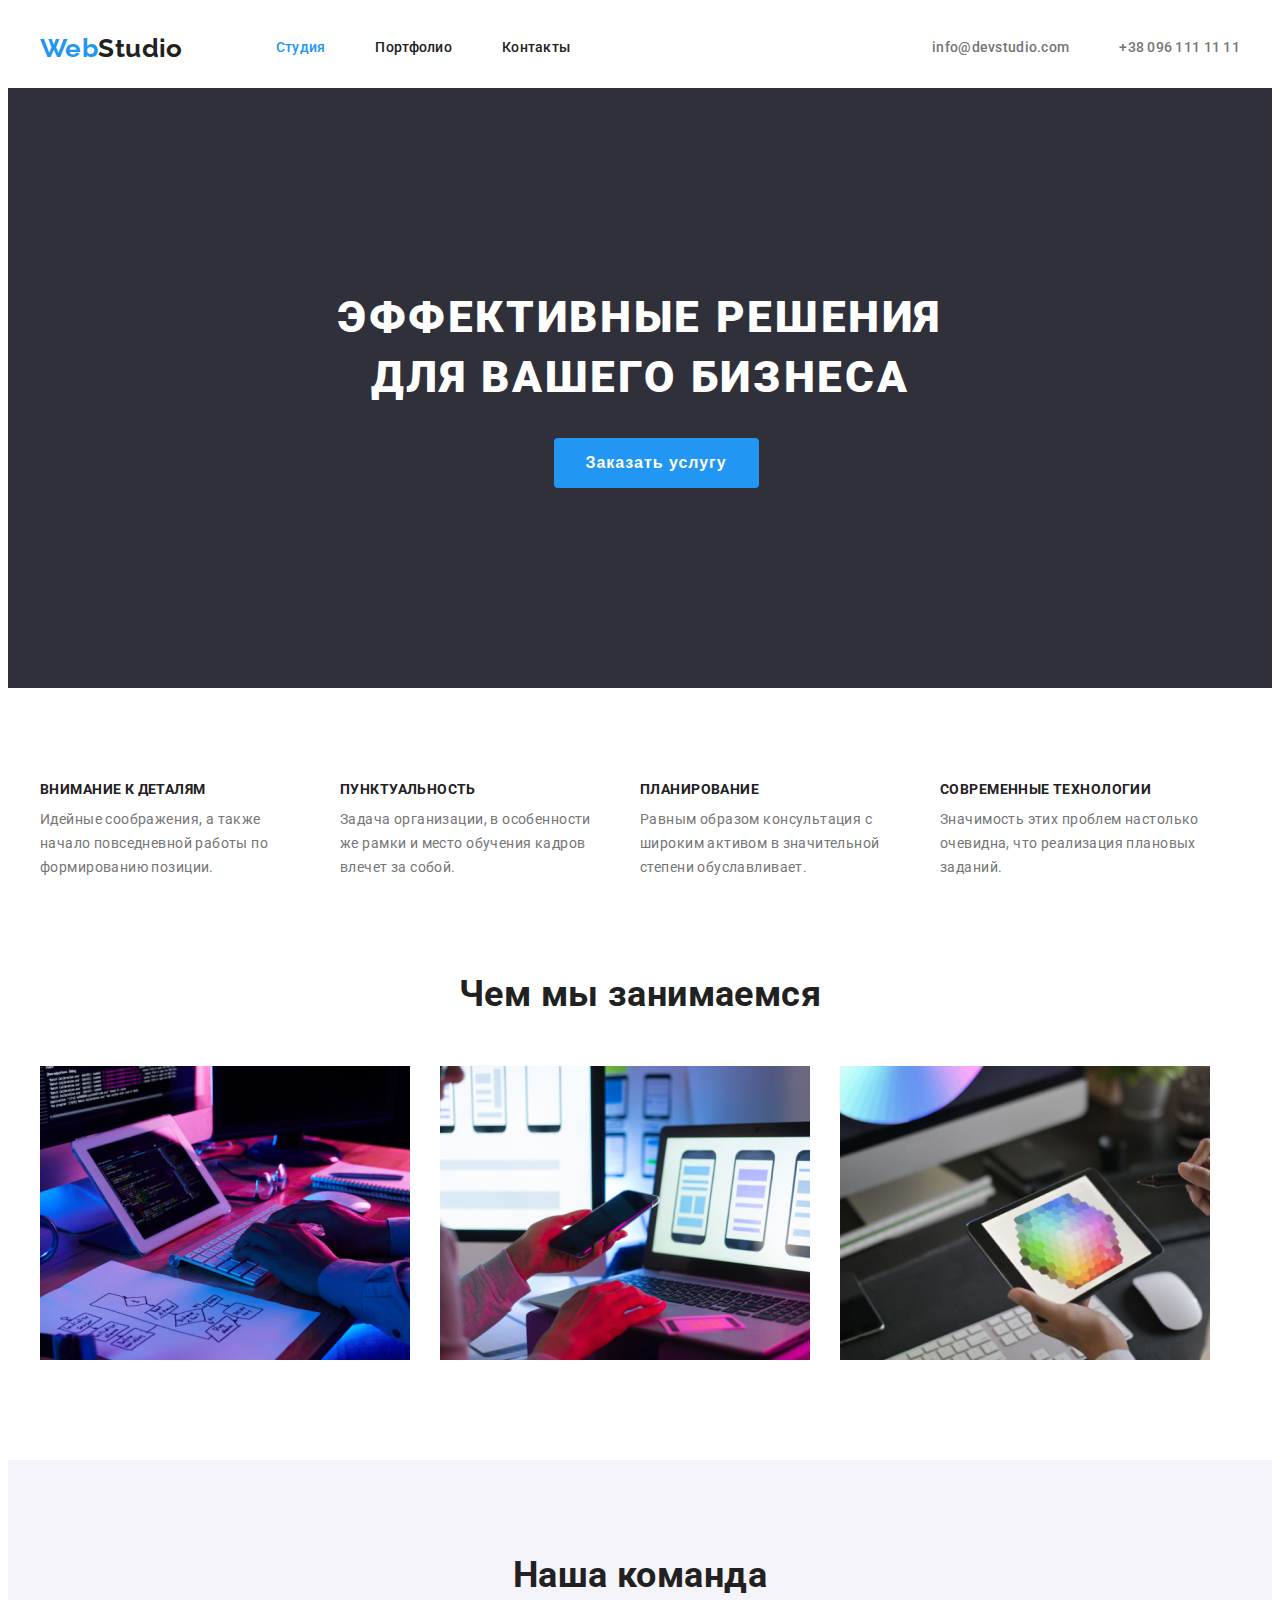
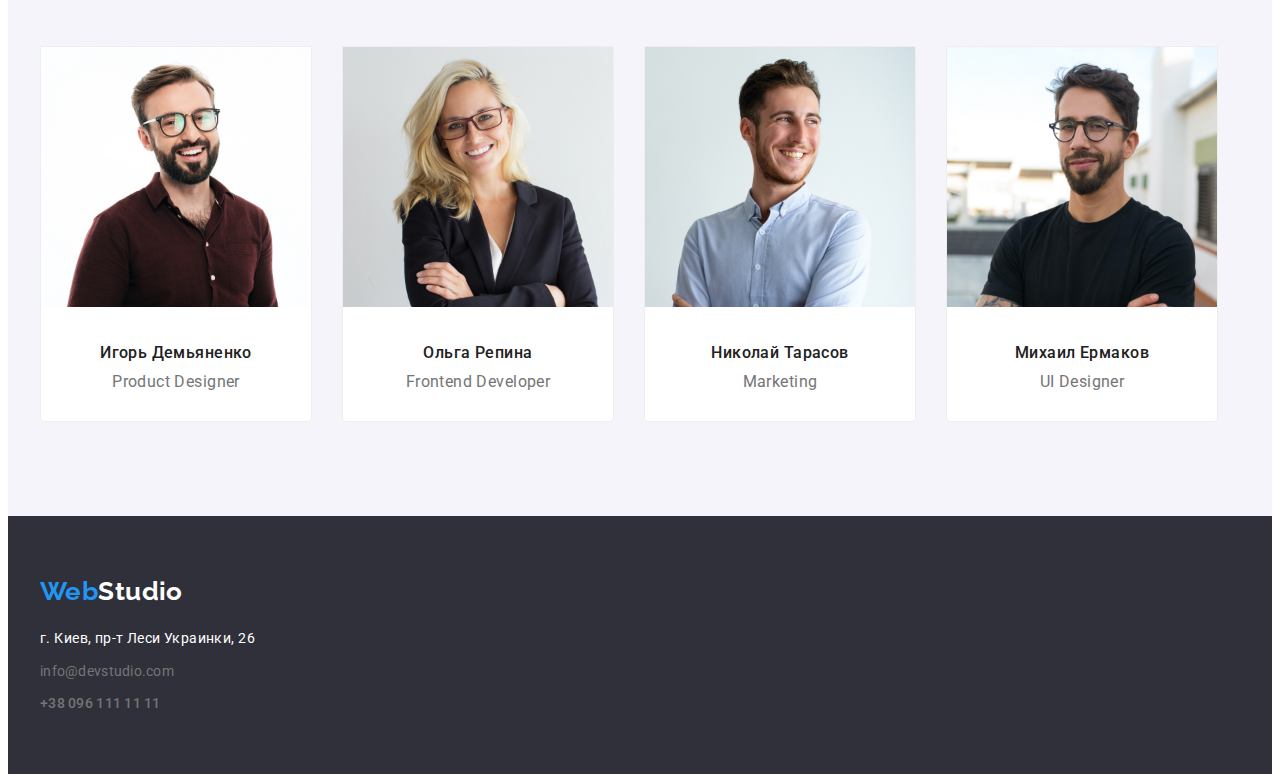
==== index.html @ ed51237a "blok-model flexbox" ====
<!DOCTYPE html>
<html lang="ru">
<head>
    <meta charset="UTF-8">
    <meta name="viewport" content="width=device-width, initial-scale=1.0">
    <title>Studio</title>
    
    <link href="https://fonts.googleapis.com/css2?family=Raleway:wght@700&family=Roboto:wght@400;500;700;900&display=swap"
        rel="stylesheet">
    <link rel="stylesheet" href="https://cdnjs.cloudflare.com/ajax/libs/modern-normalize/1.0.0/modern-normalize.min.css" integrity="sha512-ISS7cAi1PEhQ8jnbJpJZMd29NlhNj4AWYyLOSp2CE/CsHxTCu+r+t0D2yoJudVrd0/8fTVPUVDzY5Tvli75u/g==" crossorigin="anonymous" />
    <link rel="stylesheet" href="./css/main.css" />
</head>
<body>
    <!--Верхняя линия -->
    <header class="container">
        <nav class="site-nav">
            <a class="logo" href="./index.html"><span>Web</span>Studio</a>
            <ul class="navigation">
                <li class="item"><a class="link-current" href="./index.html">Студия</a></li>
                <li class="item"><a class="link" href="./portfolio.html">Портфолио</a></li>
                <li class="item"><a class="link" href="">Контакты</a></li>
            </ul>
            <ul class="address-link">
                <li class="item"><a class="address" href="mailto:info@devstudio.com">info@devstudio.com</a></li>
                <li class="item"><a class="address" href="tel:+380961111111">+38 096 111 11 11</a></li>
            </ul>
    </nav>
    </header>
   <main>
        <!--Шапка-->
        <section class="hero">
            <div class="container">
                <h1 class="hero-title">Эффективные решения <br/> для вашего бизнеса</h1>
                <button type="button" class="button-order-service">Заказать услугу</button>
            </div>
            
        </section>
        <!--Особенности-->
        <section class="container features">
            <h2 class="hidden-title">Особенности</h2>
            <ul  class="features-list">
                <li class="item"><h3 class="features-title">Внимание к деталям</h3><p class="features-text">Идейные соображения, а также начало повседневной работы по формированию позиции.</p></li>
                <li class="item"><h3 class="features-title">Пунктуальность</h3><p class="features-text">Задача организации, в особенности же рамки и место обучения кадров влечет за собой.</p></li>
                <li class="item"><h3 class="features-title">Планирование</h3><p class="features-text">Равным образом консультация с широким активом в значительной степени обуславливает.</p></li>
                <li class="item"><h3 class="features-title">Современные технологии</h3><p class="features-text">Значимость этих проблем настолько очевидна, что реализация плановых заданий.</p></li>
            </ul>
        </section>
        <!--Занятие-->
        <section class="container works">
            <h2 class="works-header">Чем мы занимаемся</h2>
            <ul class="works-list">
                <li class="works-list-item"><img src="./images/box-1.jpg" alt="Написание кода" width="370"></li>
                <li class="works-list-item"><img src="./images/box-2.jpg" alt="Разработка мобильного приложения" width="370"></li>
                <li class="works-list-item"><img src="./images/box-3.jpg" alt="Дизайн приложения" width="370"></li>
            </ul>
        </section>
        <!--Команда-->
        <section class="team">
            <div class="container">
                <h2 class="team-header">Наша команда</h2>
            <ul class="team-list">
                <li class="team-member">
                    <img src="./images/team-1.jpg" alt="Фото члена команды" width="270">
                    <h3 class="member-name">Игорь Демьяненко</h3>
                    <p class="member-position">Product Designer</p>
                </li>
                <li class="team-member">
                    <img src="./images/team-2.jpg" alt="Фото члена команды" width="270">
                    <h3  class="member-name">Ольга Репина</h3>
                    <p class="member-position">Frontend Developer</p>
                </li>
                <li class="team-member">
                    <img src="./images/team-3.jpg" alt="Фото члена команды" width="270">
                    <h3  class="member-name">Николай Тарасов</h3>
                    <p class="member-position">Marketing</p>
                </li>
                <li class="team-member"> 
                    <img src="./images/team-4.jpg" alt="Фото члена команды" width="270">
                    <h3  class="member-name">Михаил Ермаков</h3>
                    <p class="member-position">UI Designer</p>
                </li>
            </ul>
            </div>
        </section>
   </main>
   <!--Подвал-->
<footer class="footer">
    <div class="container">
        <a class="logo" href="./index.html"><span>Web</span>Studio</a>
        <address class="footer-addr">
        <p class="footer-street">г. Киев, пр-т Леси Украинки, 26</p>
        <a class="address" href="mailto:info@devstudio.com">info@devstudio.com</a>
        <a class="address" href="tel:+380961111111">+38 096 111 11 11</a>
    </address>
    </div>
</footer>
</body>
</html>
---- css/main.css ----
:root {
  --accent-color: #2196f3;
  --basic-color: #212121;
  --second-color: #ffffff;
  --content-color: #757575;
  --second-background-color: #2f303a;
  --button-background: #eeeeee;
}

body {
  background-color: var(--second-color);
  color: var(--basic-color);
  font-family: "Roboto", sans-serif;
  font-size: 14px;
  line-height: 1.5;
  letter-spacing: 0.03em;
}
h1, h2, h3, ul, p {
  margin: 0;
  padding: 0;
  }

a {
  text-decoration: none;
  color: #212121;
}
li {
  list-style-type: none;
}
/*================STUDIO=================*/
/*Верхняя линия */
.container {
  width: 1200px;
  margin-left: auto;
  margin-right: auto;
  padding-left: 15px;
  padding-right: 15px;
}
.site-nav {
  display: flex;
  align-items: center;
}
.navigation {
  display: flex;
  
}
.navigation .item:first-child {
  margin-left: 93px;
  }
.navigation .item:not(:last-child) {
  margin-right: 50px;
  }
.site-nav .address-link {
  display: flex;
  margin-left: auto;
  }
.navigation .link,
.address-link .address {
  display: block;
  padding-top: 32px;
  padding-bottom: 32px;
  }
  .address-link .item:not(:last-child) {
    margin-right: 50px;
    }
.logo {
  color: var(--basic-color);
  font-family: "Raleway";
  font-weight: 700;
  font-size: 26px;
  line-height: 1.19;
}

.logo span {
  color: var(--accent-color);
}

.navigation .link,
.navigation .link-current,
.address {
  color: var(--basic-color);
  font-weight: 500;
  line-height: 1.14;
  letter-spacing: 0.02em;
}
.navigation .link-current {
  display: block;
  padding-top: 32px;
  padding-bottom: 32px;
  color: var(--accent-color);
}

.address {
  color: var(--content-color);
}
.navigation .link:hover,
.navigation .link:focus,
.address:hover,
.address:focus {
  color: var(--accent-color);
}
/*======================= Шапка ====================*/
/*outline: 2px solid red;*/
.hero {
  padding-top: 200px;
  padding-bottom: 200px;
  text-align: center;
  background-color: var(--second-background-color);
}
.hero .hero-title {
  margin-bottom: 30px;

  color: var(--second-color);
  font-weight: 900;
  font-size: 44px;
  line-height: 1.36;
  letter-spacing: 0.06em;
  text-align: center;
  text-transform: uppercase;
}

.button-order-service {
  margin-left: 32px;
  border-radius: 4px;
  padding: 10px 32px;

  text-align: center;
  background-color: var(--accent-color);
  color: var(--second-color);
  font-size: 16px;
  font-weight: 700;
  line-height: 1.88;
  letter-spacing: 0.06em;
  border: none;
}
/*=================== Особенности ====================*/
.features {
  margin-top: 94px;
  margin-bottom: 94px;
}
.features-list {
  display: flex;
}
.features-list .item:not(:last-child) {
  margin-right: 30px;
  }
  .features-list .item {
    width: 270px;
    }
.hidden-title {
  display: block;

  position: absolute;
  width: 1px;
  height: 1px;
  margin: -1px;
  border: 0;
  padding: 0;
  white-space: nowrap;
  clip-path: inset(100%);
  clip: rect(0 0 0 0);
  overflow: hidden;
}
.features-title {
  margin-bottom: 10px;

  font-weight: 700;
  font-size: 14px;
  line-height: 1.14;
  text-transform: uppercase;
}
.features-text {
  color: var(--content-color);
  font-weight: 400;
  line-height: 1.71;
}
/*================= Чем мы занимаемся =================*/
.works {
  margin-bottom: 94px;
}
.works-list {
  display: flex;
  width: 370;
}
.works-list-item:not(:last-child) {
  margin-right: 30px;
  }
.works-header,
.team-header {
  margin-bottom: 50px;

  font-weight: 700;
  font-size: 36px;
  line-height: 1.17;
  text-align: center;
}

/*======================== Команда ===============*/
.team {
  padding-top: 94px;
  padding-bottom: 94px;
  background-color: #F5F4FA;
}
.team-list {
  display: flex;
  margin-top: 50px;
  margin-bottom: 94;
}
.team-member:not(:last-child) {
  margin-right: 30px;
  }
  .team-member{
    background-color: var(--second-color);
    border: 1px solid var(--button-background);
    border-radius: 0px 0px 4px 4px;
  }
.member-name {
  margin-top: 30px;
  margin-bottom: 10px;
}
.member-position {
  margin-bottom: 30px;
}
.member-name,
.member-position {
  font-weight: 500;
  font-size: 16px;
  line-height: 1.19;
  text-align: center;
}
.member-position {
  color: var(--content-color);
  font-weight: 400;
}
/*============== Footer ===============*/
.footer {
  background-color: #2f303a;
}
.footer .container{
  padding-top: 60px;
  padding-bottom: 60px;
}
.footer .logo {
  display: inline-block;
  margin-bottom: 20px;

  color: var(--second-color);
}
.footer-addr {
  display: block;
  font-style: normal;
}
.footer-street,
.footer .address:not(:last-child) {
  display: block;
  margin-bottom: 9px;

  font-weight: 400;
  line-height: 1.71;
}
.footer-street {
  color: var(--second-color);
}

/*================PORTFOLIO=================*/
.header {
  border: 1px solid #ececec;
}
.portfolio {
  margin-top: 94px;
  margin-bottom: 94px;
}
.Portfolio-filter {
  display: flex;
  margin-bottom: 34px;
  padding-bottom: 16px;
  justify-content: center;
}
.Portfolio-filter .item:not(:last-child) {
  margin-right: 8px;
  }
.portfolio-button {
  padding: 6px 22px;
  border-radius: 4px;

  background-color: #F5F4FA;
  color: var(--basic-color);
  font-size: 16px;
  font-weight: 500;
  line-height: 1.63;
  border: none;
  text-align: center;
}
.portfolio-button:hover,
.portfolio-button:focus {
  color: var(--second-color);
  background-color: var(--accent-color);
}
.examples-list {
  display: flex;
  flex-wrap: wrap;
  }
.examples-item{
  background-color: var(--second-color);
  border: 1px solid var(--button-background);
  width: 370px;
  }
  .examples-item:not(:nth-last-child(-n+3)) {
    margin-bottom: 30px;
    }
  .examples-item:not(:nth-child(3n)) {
    margin-right: 30px;
    }
.examples-title {
  
  display: flex;
  font-weight: 700;
  font-size: 18px;
  line-height: 2;
  letter-spacing: 0.06em;
}
.examples-text {
  margin-top: 4px;
  color: var(--content-color);
  font-weight: 400;
  font-size: 16px;
  line-height: 1.88;
}
.title-text {
margin: 20px 24px;}
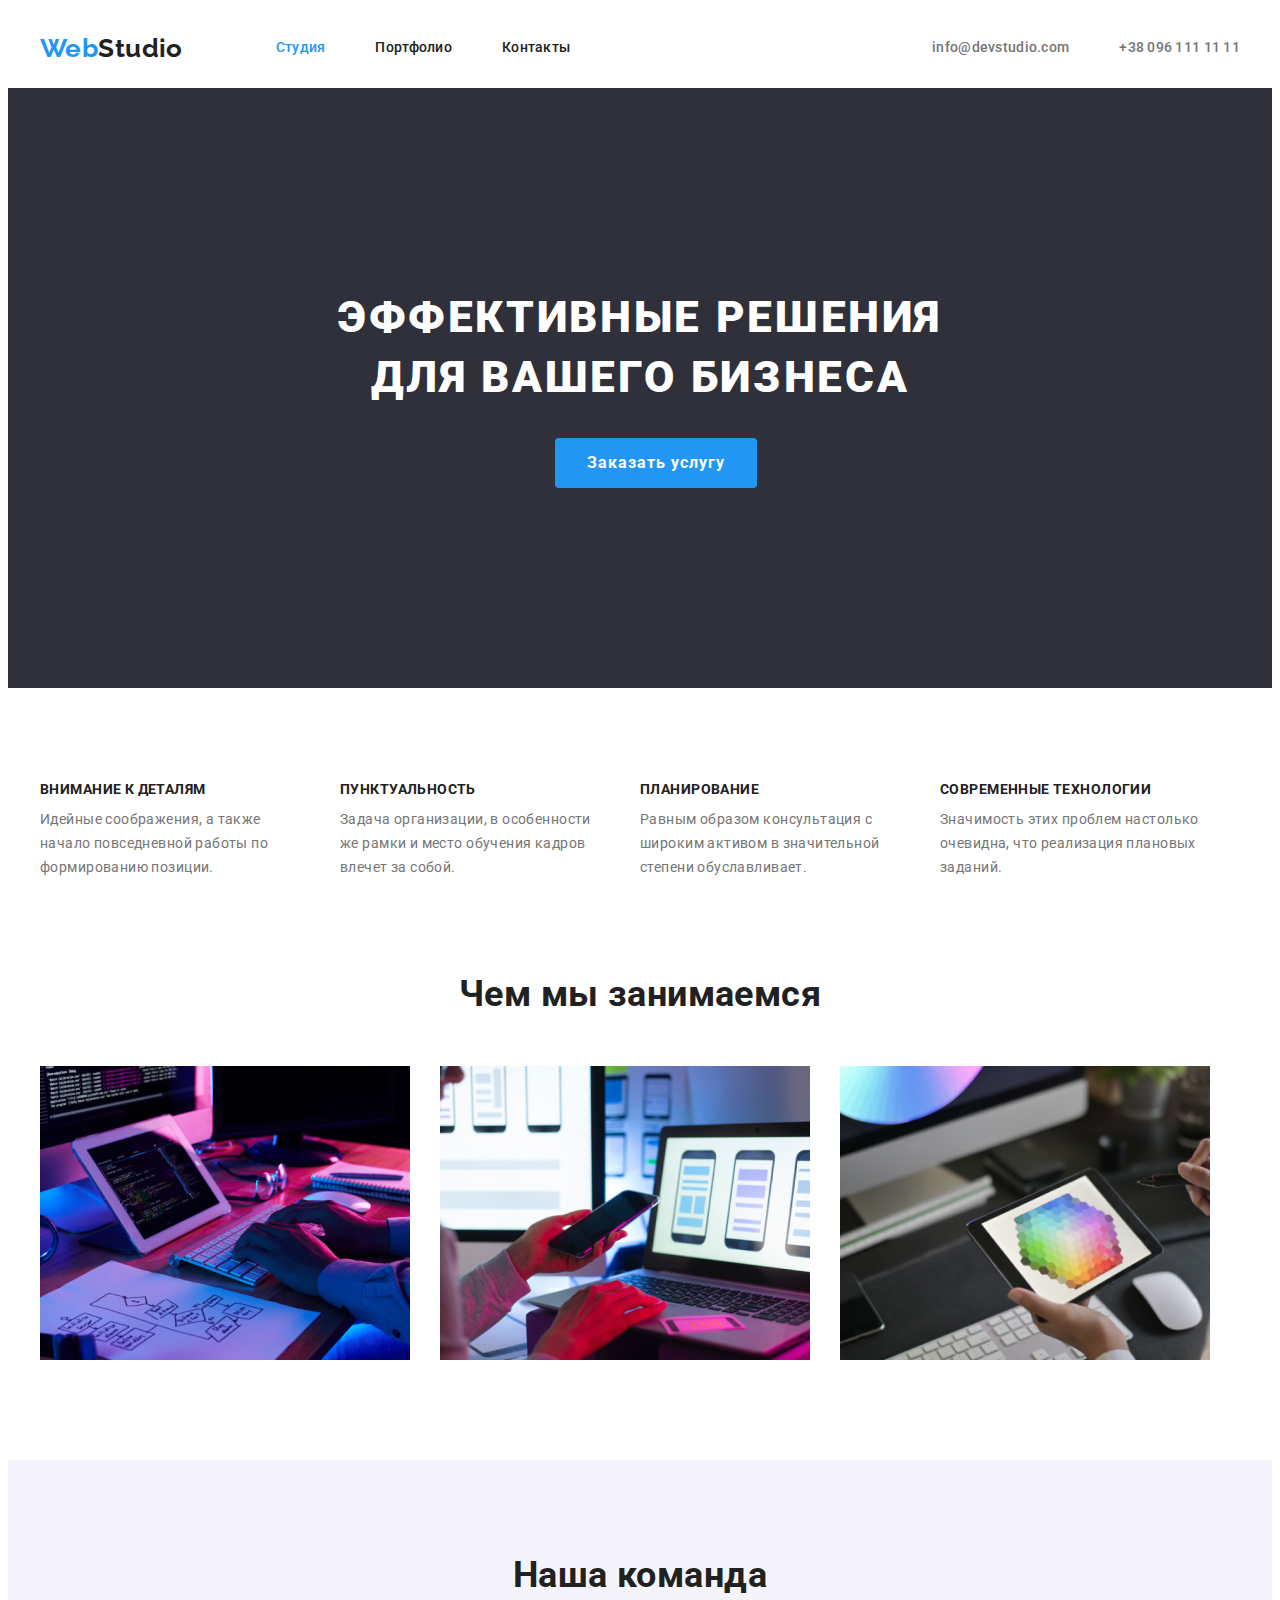
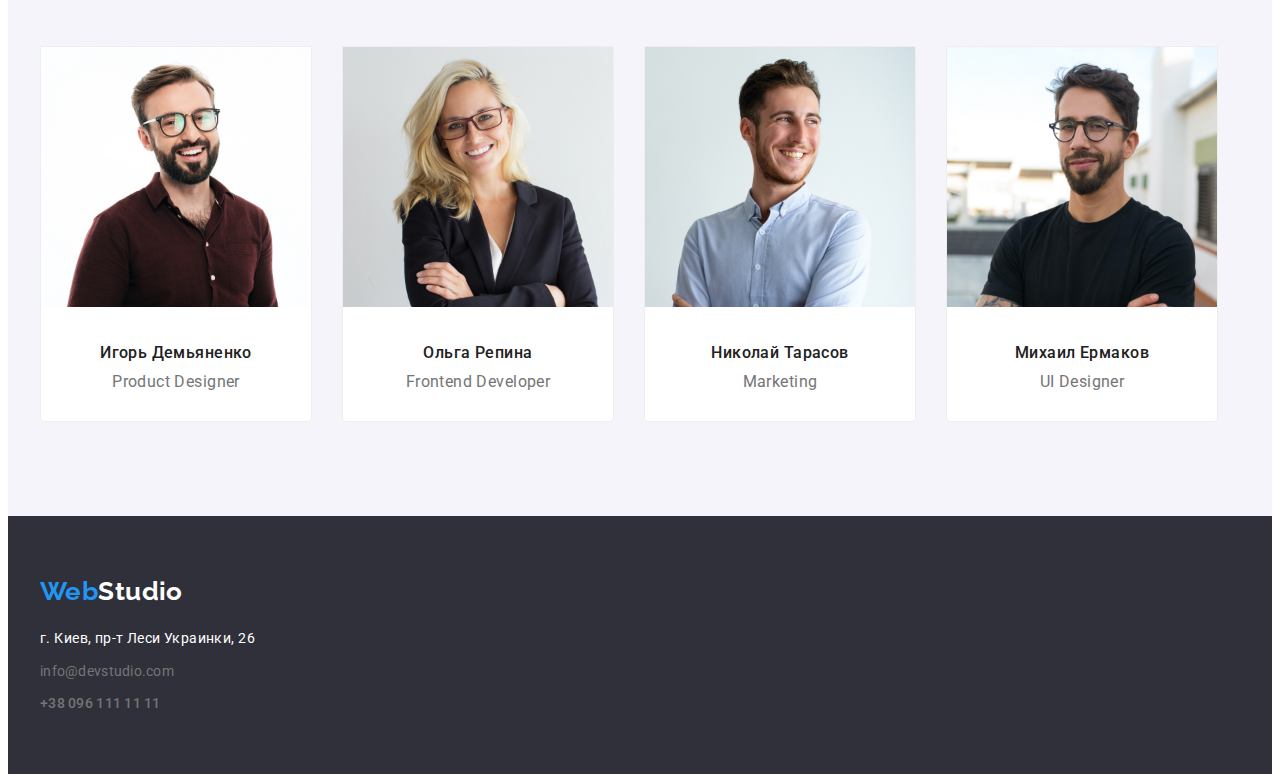
==== commit 99338a0a: "new fix" ====
--- a/index.html
+++ b/index.html
@@ -36,23 +36,25 @@
             
         </section>
         <!--Особенности-->
-        <section class="container features">
-            <h2 class="hidden-title">Особенности</h2>
+        <section class="features">
+            <div class="container"><h2 class="hidden-title">Особенности</h2>
             <ul  class="features-list">
                 <li class="item"><h3 class="features-title">Внимание к деталям</h3><p class="features-text">Идейные соображения, а также начало повседневной работы по формированию позиции.</p></li>
                 <li class="item"><h3 class="features-title">Пунктуальность</h3><p class="features-text">Задача организации, в особенности же рамки и место обучения кадров влечет за собой.</p></li>
                 <li class="item"><h3 class="features-title">Планирование</h3><p class="features-text">Равным образом консультация с широким активом в значительной степени обуславливает.</p></li>
                 <li class="item"><h3 class="features-title">Современные технологии</h3><p class="features-text">Значимость этих проблем настолько очевидна, что реализация плановых заданий.</p></li>
-            </ul>
+            </ul></div>
         </section>
         <!--Занятие-->
-        <section class="container works">
+        <section class="works">
+            <div class="container">
             <h2 class="works-header">Чем мы занимаемся</h2>
             <ul class="works-list">
                 <li class="works-list-item"><img src="./images/box-1.jpg" alt="Написание кода" width="370"></li>
                 <li class="works-list-item"><img src="./images/box-2.jpg" alt="Разработка мобильного приложения" width="370"></li>
                 <li class="works-list-item"><img src="./images/box-3.jpg" alt="Дизайн приложения" width="370"></li>
             </ul>
+            </div>
         </section>
         <!--Команда-->
         <section class="team">
--- a/css/main.css
+++ b/css/main.css
@@ -127,6 +127,7 @@
   text-align: center;
   background-color: var(--accent-color);
   color: var(--second-color);
+  font-family: "Roboto";
   font-size: 16px;
   font-weight: 700;
   line-height: 1.88;
@@ -135,8 +136,8 @@
 }
 /*=================== Особенности ====================*/
 .features {
-  margin-top: 94px;
-  margin-bottom: 94px;
+  padding-top: 94px;
+  padding-bottom: 94px;
 }
 .features-list {
   display: flex;
@@ -175,8 +176,8 @@
   line-height: 1.71;
 }
 /*================= Чем мы занимаемся =================*/
-.works {
-  margin-bottom: 94px;
+.works .container{
+  padding-bottom: 94px;
 }
 .works-list {
   display: flex;
@@ -194,7 +195,6 @@
   line-height: 1.17;
   text-align: center;
 }
-
 /*======================== Команда ===============*/
 .team {
   padding-top: 94px;
@@ -202,14 +202,13 @@
   background-color: #F5F4FA;
 }
 .team-list {
-  display: flex;
-  margin-top: 50px;
-  margin-bottom: 94;
+  display: inline-flex;
 }
 .team-member:not(:last-child) {
   margin-right: 30px;
   }
   .team-member{
+
     background-color: var(--second-color);
     border: 1px solid var(--button-background);
     border-radius: 0px 0px 4px 4px;
@@ -236,7 +235,7 @@
 .footer {
   background-color: #2f303a;
 }
-.footer .container{
+.footer {
   padding-top: 60px;
   padding-bottom: 60px;
 }
@@ -264,11 +263,11 @@
 
 /*================PORTFOLIO=================*/
 .header {
-  border: 1px solid #ececec;
+  border-bottom: 1px solid #ececec;
 }
 .portfolio {
-  margin-top: 94px;
-  margin-bottom: 94px;
+  padding-top: 94px;
+  padding-bottom: 94px;
 }
 .Portfolio-filter {
   display: flex;
@@ -327,4 +326,4 @@
   line-height: 1.88;
 }
 .title-text {
-margin: 20px 24px;}
+padding: 20px 24px;}
